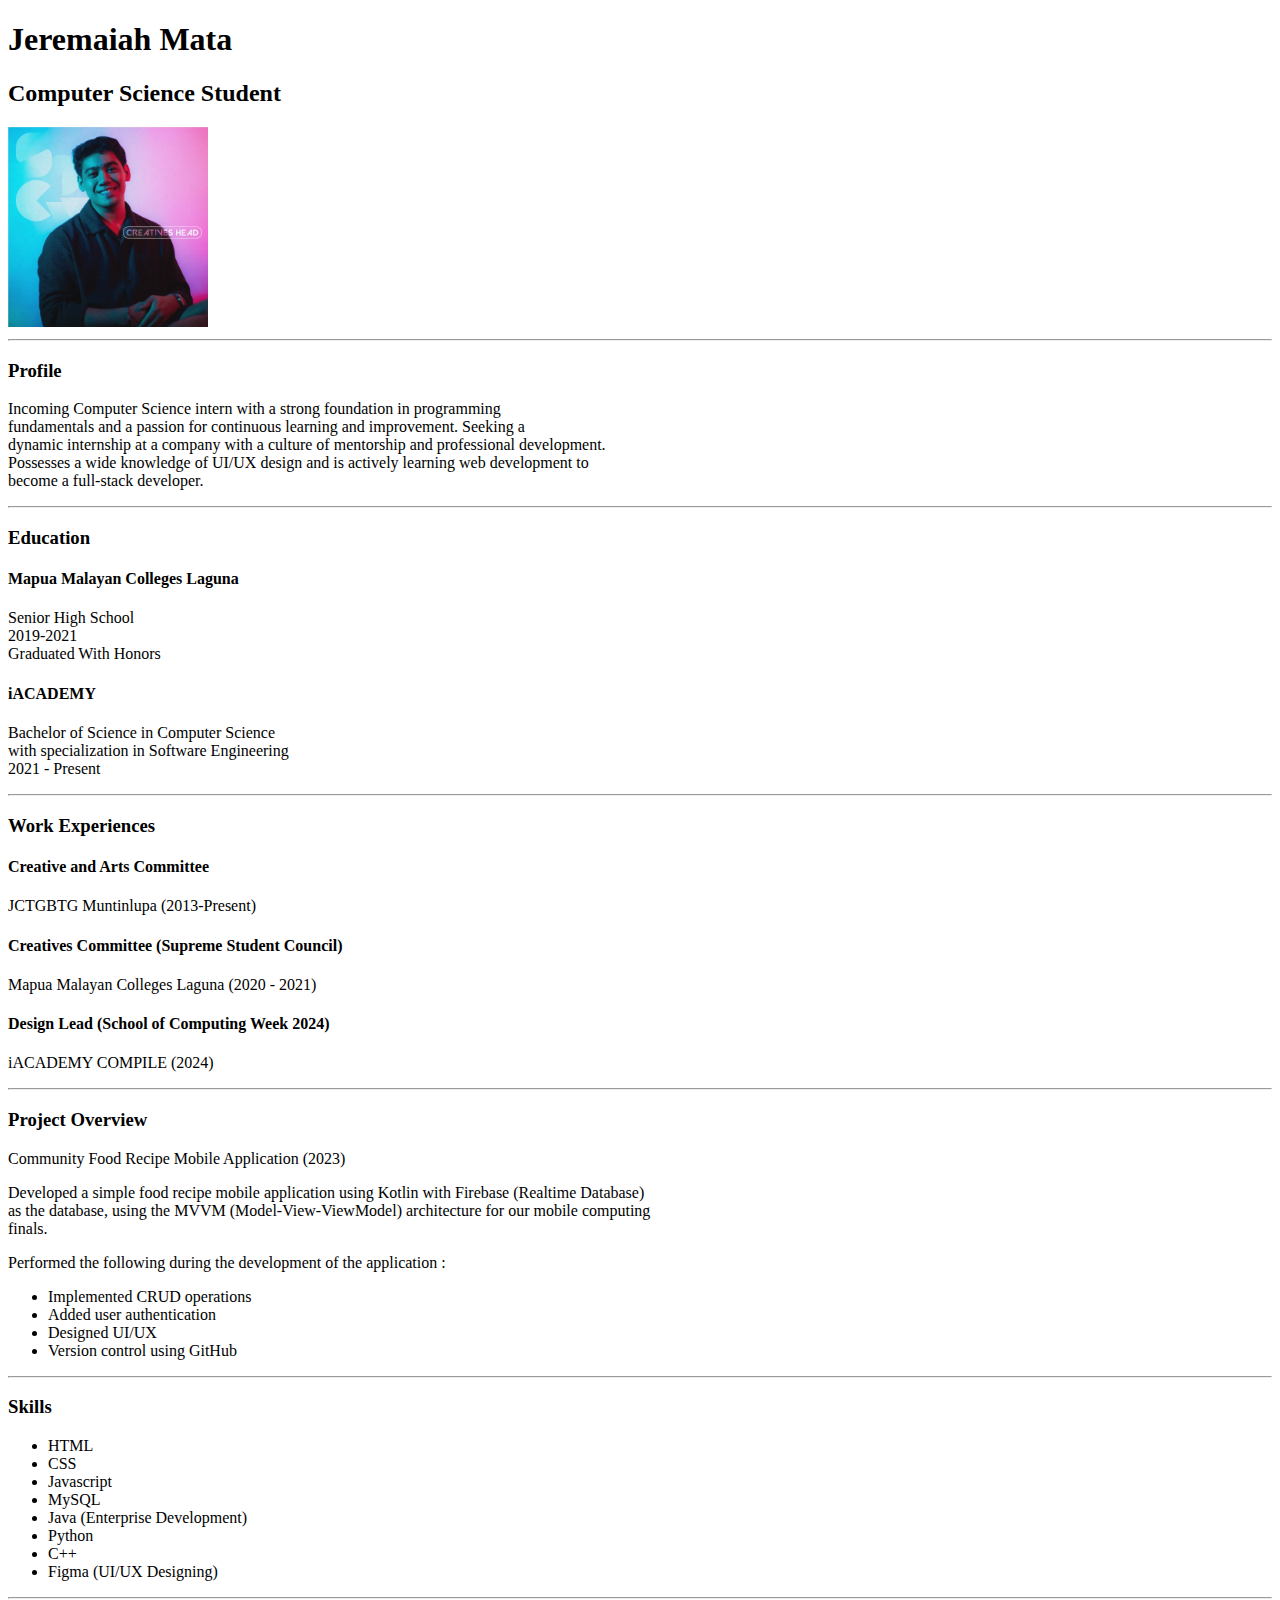
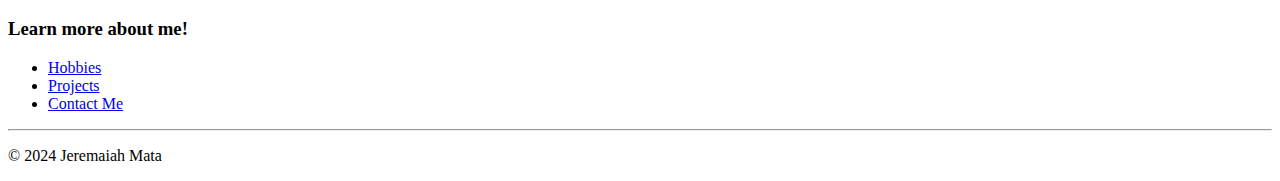
==== index.html @ 2be1faaf "Added index.html" ====
<!DOCTYPE html>
<html lang="en">
<head>
    <meta charset="UTF-8">
    <title>My Resume</title>
</head>
<body>

<!-- Summary or objective statement

Education (list degrees, schools, and dates)

Work experience (list job titles, employers, dates, and responsibilities)

Skills (list relevant skills or areas of expertise)

Awards, certifications, or other achievements (list any relevant awards, certifications, or other accomplishments) -->

<!--BASIC INFORMATION-->
<h1>Jeremaiah Mata</h1>
<h2>Computer Science Student</h2>
<img src="./assets/images/Jeremaiah.jpg" height="200"alt="Jeremaiah Mata">

<hr/>

<h3>Profile</h3>

<p>Incoming Computer Science intern with a strong foundation in programming <br>
    fundamentals and a passion for continuous learning and improvement. Seeking a <br>
    dynamic internship at a company with a culture of mentorship and professional development. <br>
    Possesses a wide knowledge of UI/UX design and is actively learning web development to <br>
    become a full-stack developer. </p>

<hr/>

<h3>Education</h3>

<h4>Mapua Malayan Colleges Laguna</h4>
<p>Senior High School <br>
   2019-2021 <br>
   Graduated With Honors</p>

<h4>iACADEMY</h4>
<p>Bachelor of Science in Computer Science <br>
   with specialization in Software Engineering <br>
   2021 - Present</p>

<hr/>

<h3>Work Experiences</h3>

<h4>Creative and Arts Committee</h4>
<p>JCTGBTG Muntinlupa (2013-Present)</p>

<h4>Creatives Committee (Supreme Student Council)</h4>
<p>Mapua Malayan Colleges Laguna (2020 - 2021)</p>

<h4>Design Lead (School of Computing Week 2024)</h4>
<p>iACADEMY COMPILE (2024)</p>

<hr/>

<h3>Project Overview</h3>
<p>Community Food Recipe Mobile Application (2023)</p>

<p>Developed a simple food recipe mobile application using Kotlin with Firebase (Realtime Database) <br>
  as the database, using the MVVM (Model-View-ViewModel) architecture for our mobile computing <br>
  finals.
</p>

<p>Performed the following during the development of the application :</p>

<ul>
    <li>Implemented CRUD operations</li>
    <li>Added user authentication</li>
    <li>Designed UI/UX</li>
    <li>Version control using GitHub</li>
</ul>

<hr/>

<h3>Skills</h3>

<ul>
    <li>HTML</li>
    <li>CSS</li>
    <li>Javascript</li>
    <li>MySQL</li>
    <li>Java (Enterprise Development)</li>
    <li>Python</li>
    <li>C++</li>
    <li>Figma (UI/UX Designing)</li>

</ul>

<hr/>

<h3>Learn more about me!</h3>

<ul>
    <li><a href="./public/hobbies.html">Hobbies</a></li>
    <li><a href="./public/projects.html">Projects</a></li>
    <li><a href="./public/contact.html">Contact Me</a></li>
</ul>

<hr/>
    
<footer>

    <p>© 2024 Jeremaiah Mata </p>

</footer>

</body>
</html>
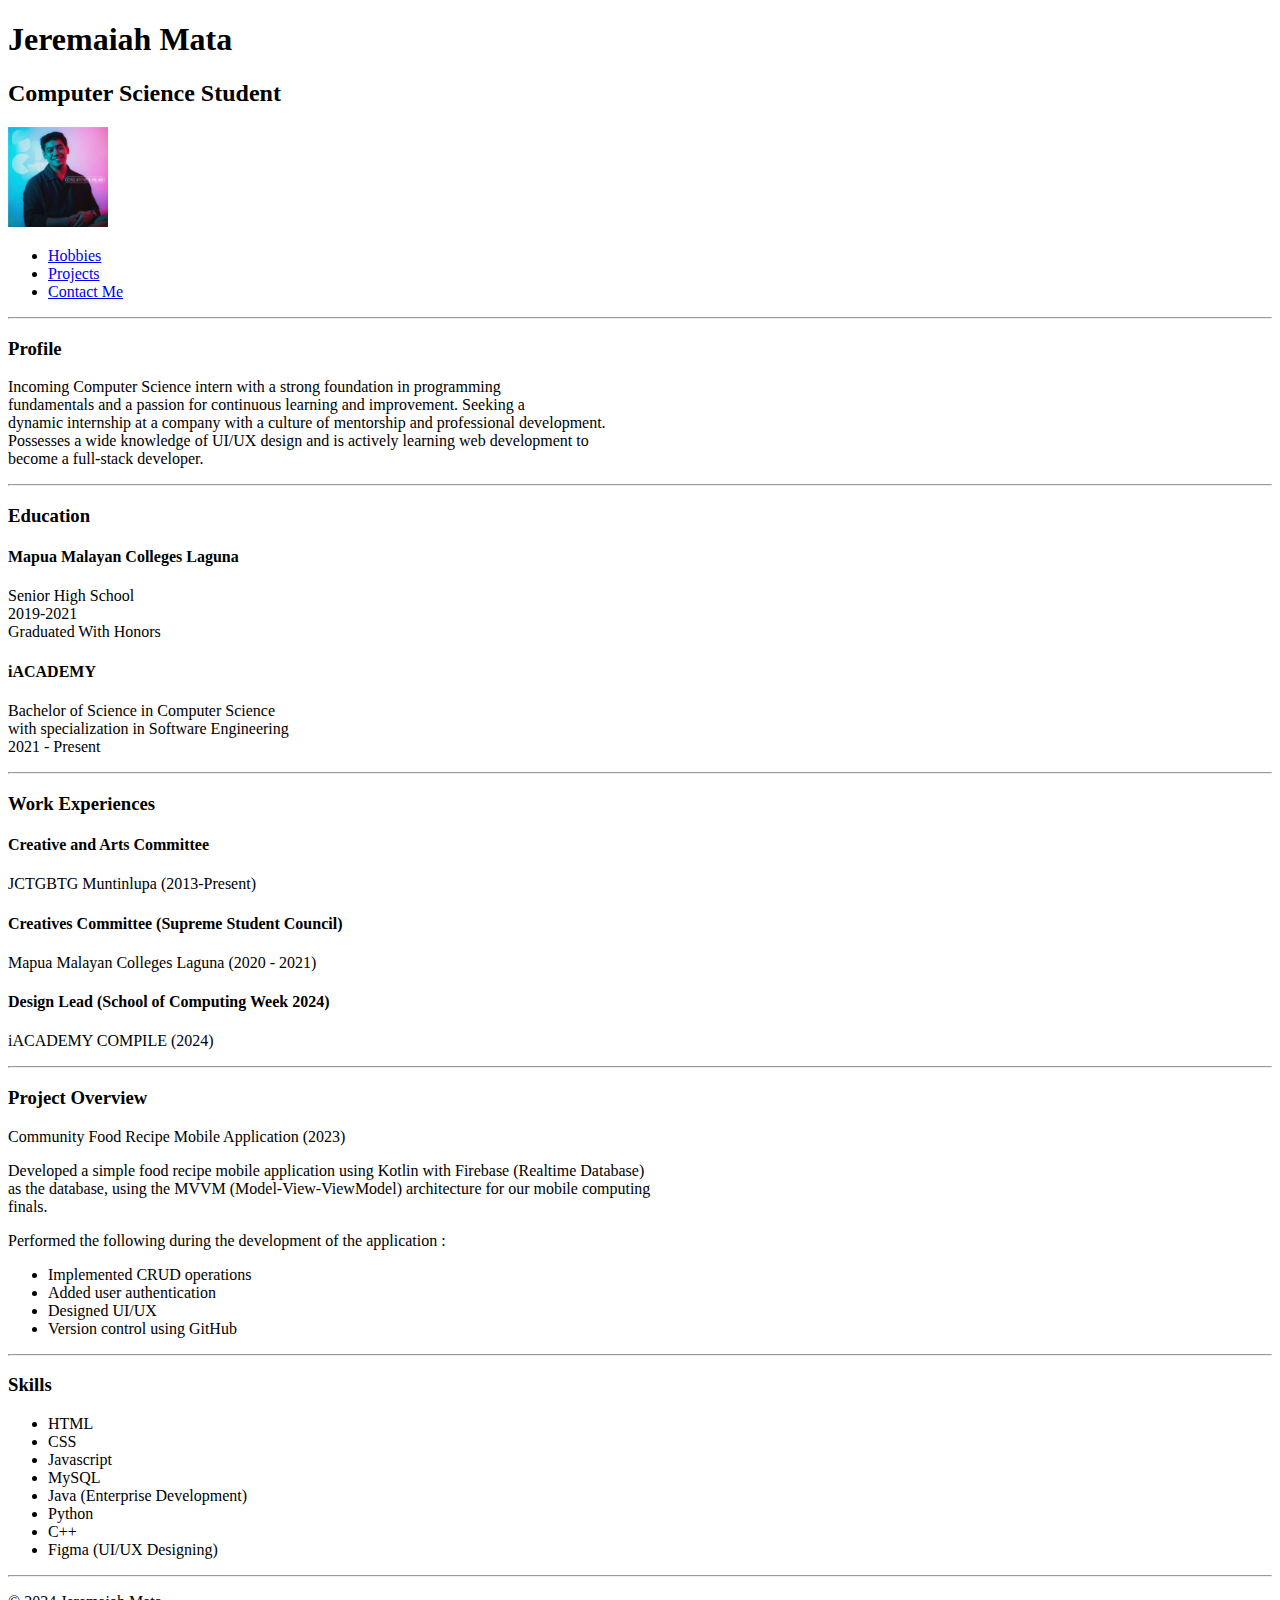
==== commit 4f07b139: "Added Contacts, Hobbies, and Projects page. Added images Updated main page." ====
--- a/index.html
+++ b/index.html
@@ -19,7 +19,13 @@
 <!--BASIC INFORMATION-->
 <h1>Jeremaiah Mata</h1>
 <h2>Computer Science Student</h2>
-<img src="./assets/images/Jeremaiah.jpg" height="200"alt="Jeremaiah Mata">
+<img src="./assets/images/Jeremaiah.jpg" height="100"alt="Jeremaiah Mata">
+
+<ul>
+    <li><a href="./public/hobbies.html">Hobbies</a></li>
+    <li><a href="./public/projects.html">Projects</a></li>
+    <li><a href="./public/contact.html">Contact Me</a></li>
+</ul>
 
 <hr/>
 
@@ -94,22 +100,9 @@
 </ul>
 
 <hr/>
-
-<h3>Learn more about me!</h3>
-
-<ul>
-    <li><a href="./public/hobbies.html">Hobbies</a></li>
-    <li><a href="./public/projects.html">Projects</a></li>
-    <li><a href="./public/contact.html">Contact Me</a></li>
-</ul>
-
-<hr/>
     
 <footer>
-
     <p>© 2024 Jeremaiah Mata </p>
-
 </footer>
-
 </body>
 </html>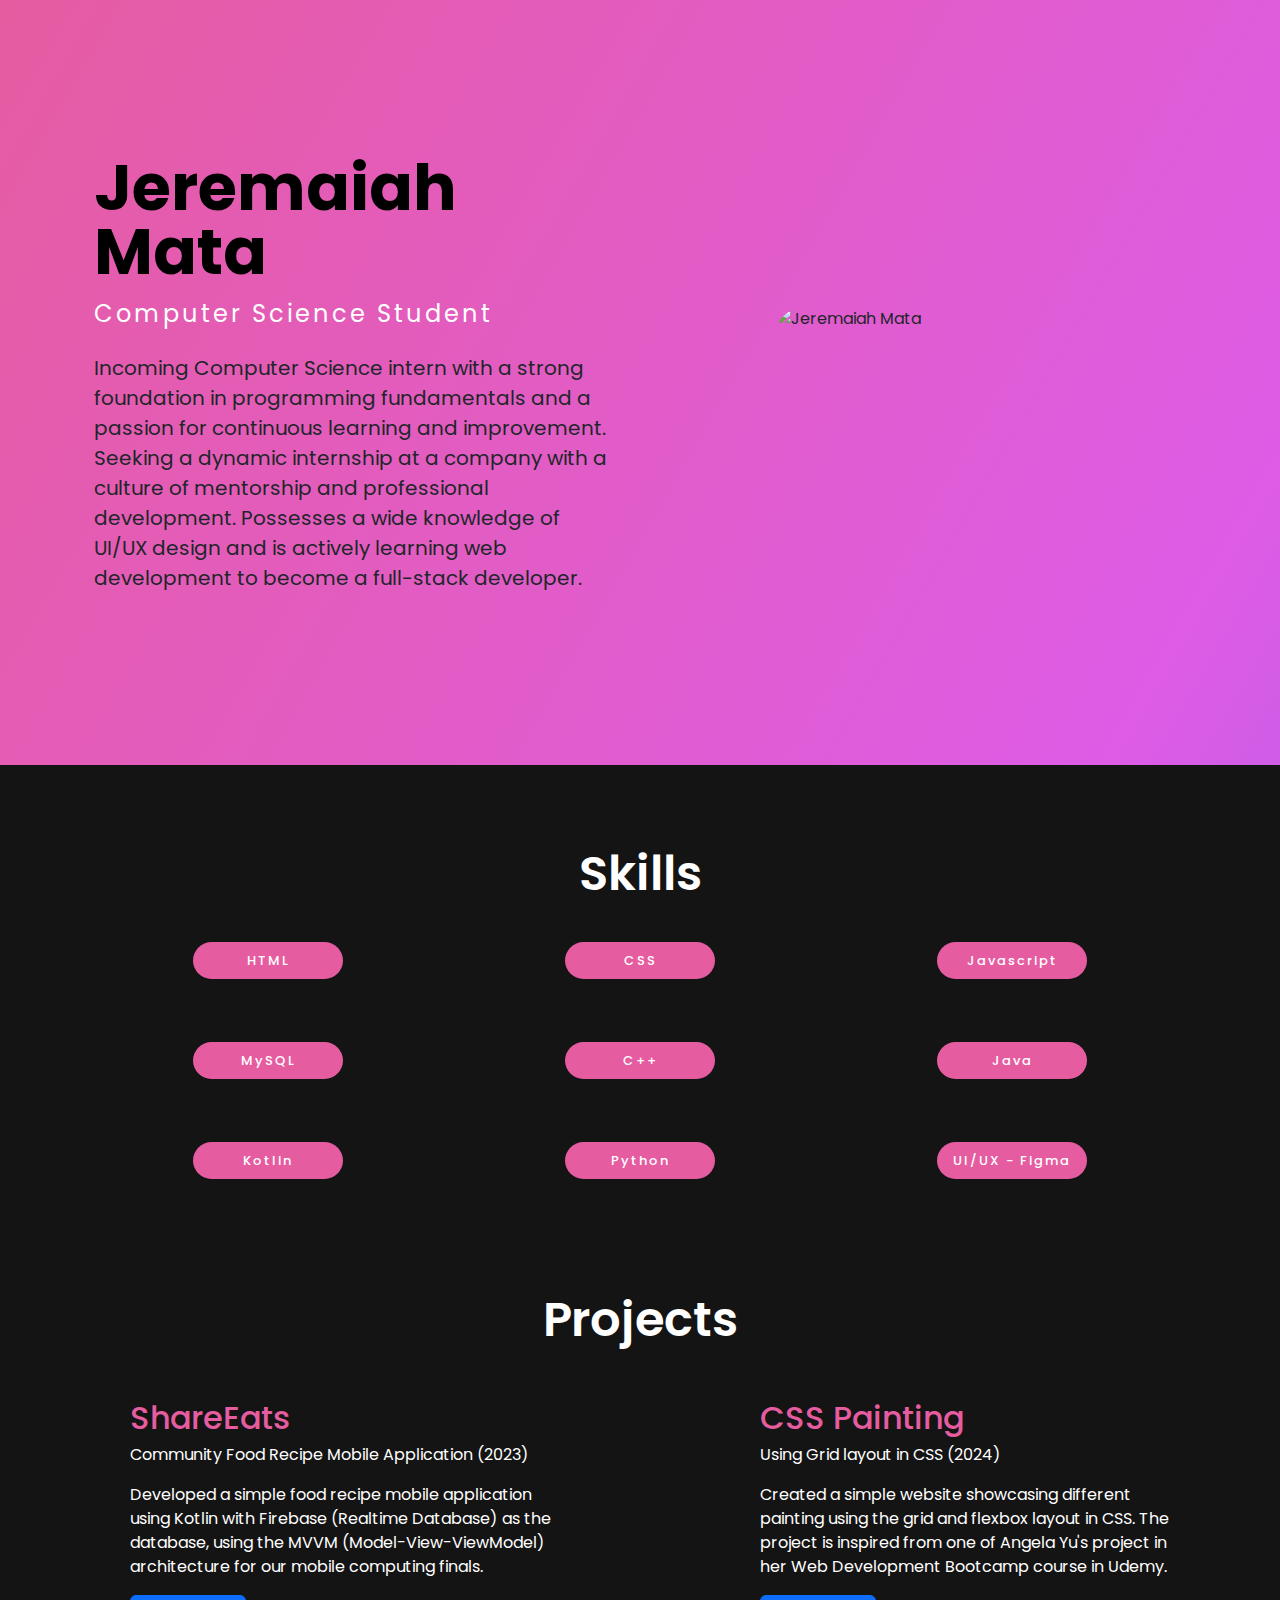
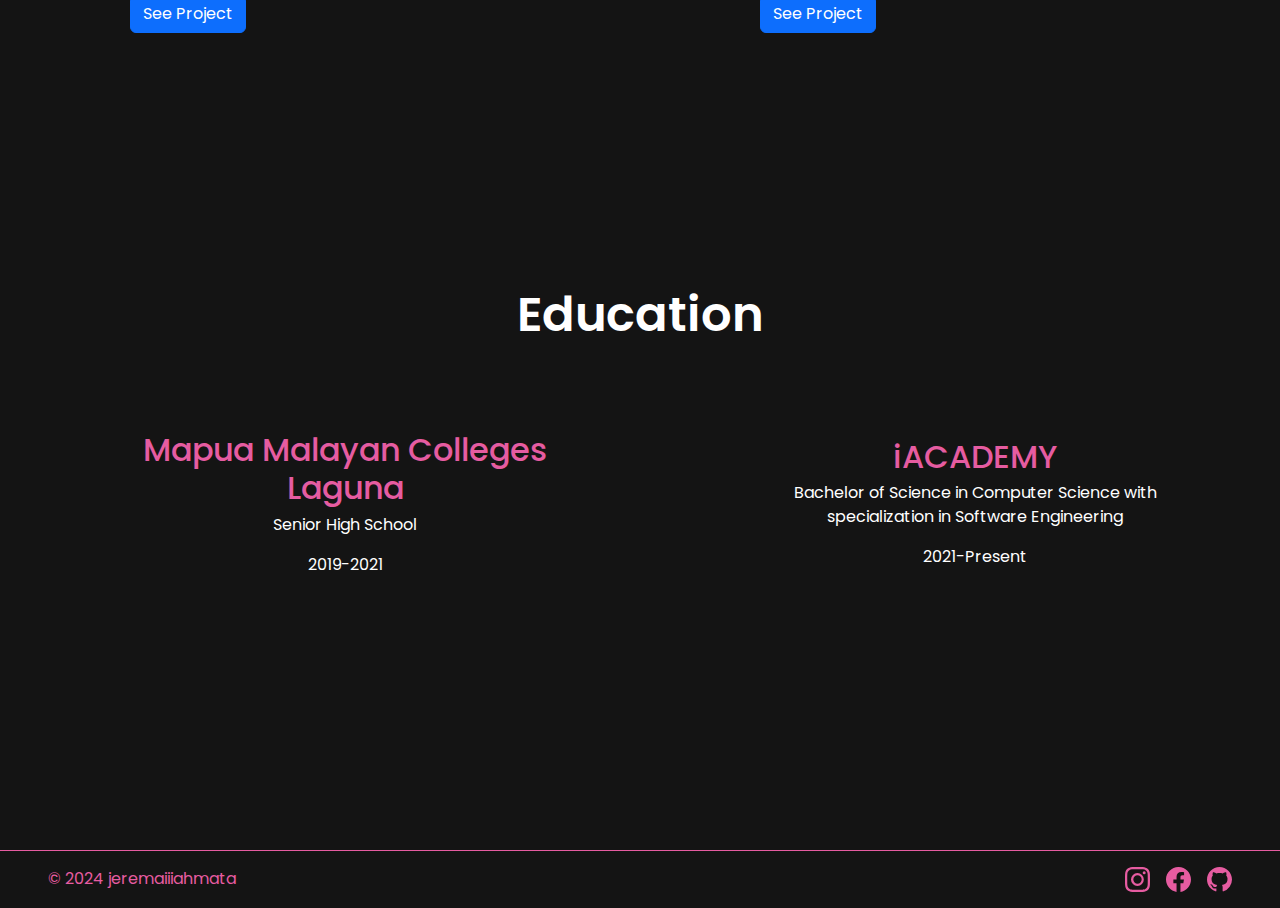
==== commit 3455dfa7: "Added styling (CSS) Updated index.html" ====
--- a/index.html
+++ b/index.html
@@ -2,107 +2,155 @@
 <html lang="en">
 <head>
     <meta charset="UTF-8">
-    <title>My Resume</title>
+    <meta name="viewport" content="width=device-width, initial-scale=1.0">
+    <title>jeremaiiiahmata</title>
+    <link rel="icon" href="./assets/images/Astro.jpeg" type="image/icon type">
+    <link href="https://cdn.jsdelivr.net/npm/bootstrap@5.3.3/dist/css/bootstrap.min.css" rel="stylesheet" integrity="sha384-QWTKZyjpPEjISv5WaRU9OFeRpok6YctnYmDr5pNlyT2bRjXh0JMhjY6hW+ALEwIH" crossorigin="anonymous">
+    <link rel="stylesheet" href="style.css">
 </head>
 <body>
+    
+<section class="hero gradient-background" id="title">
+    <div class="container container-hero col-xxl-8 px-4">
+        <div class="row flex-lg-row-reverse align-items-center g-5 py-5">
+          <div class="col-10 col-sm-8 col-lg-6">
+            <img src="./assets/images/jeremaiah.jpg" class="d-block mx-lg-auto img-fluid" width="300" height="150" alt="Jeremaiah Mata" loading="lazy">
+            </div>
+          <div class="col-lg-6">
+            <h1 class="display-5 fw-bold text-body-emphasis lh-1 mb-3"> Jeremaiah Mata </h1>
+            <h2> Computer Science Student </h2>
+            <p class="lead fw-normal mt-4">Incoming Computer Science intern with a strong foundation in programming
+                fundamentals and a passion for continuous learning and improvement. Seeking a
+                dynamic internship at a company with a culture of mentorship and professional development.
+                Possesses a wide knowledge of UI/UX design and is actively learning web development to
+                become a full-stack developer.</p>
+          </div>
+        </div>
+      </div>
+</section>
 
-<!-- Summary or objective statement
+<section div id="skills">
 
-Education (list degrees, schools, and dates)
+    <div class="container">
+        <h3>Skills</h3>
+    </div>
+    
+    <div class="container container-skills">
+        <div class="grid-container">
+            <div class="badge item-1 rounded-pill">HTML</div>
+            <div class="badge item-2 rounded-pill">CSS</div>
+            <div class="badge item-3 rounded-pill">Javascript</div>
+            <div class="badge item-4 rounded-pill">MySQL</div>
+            <div class="badge item-5 rounded-pill">C++</div>
+            <div class="badge item-6 rounded-pill">Java</div>
+            <div class="badge item-7 rounded-pill">Kotlin</div>
+            <div class="badge item-8 rounded-pill">Python</div>
+            <div class="badge item-9 rounded-pill">UI/UX - Figma</div>
+        </div>
+    </div>
 
-Work experience (list job titles, employers, dates, and responsibilities)
+</section>
 
-Skills (list relevant skills or areas of expertise)
+<section id="projects">
 
-Awards, certifications, or other achievements (list any relevant awards, certifications, or other accomplishments) -->
+    <div class="container">
+        <h3>Projects</h3>
+    </div>
+    
+    <div class="container-projects">
+        <div class="grid-container-projects">
+            <div class="grid-item project">
+                <h4>ShareEats</h4>
+                <p>Community Food Recipe Mobile Application (2023)</p>
 
-<!--BASIC INFORMATION-->
-<h1>Jeremaiah Mata</h1>
-<h2>Computer Science Student</h2>
-<img src="./assets/images/Jeremaiah.jpg" height="100"alt="Jeremaiah Mata">
+                <p>Developed a simple food recipe mobile application using Kotlin with Firebase (Realtime Database)
+                as the database, using the MVVM (Model-View-ViewModel) architecture for our mobile computing
+                finals.</p>
+                <a href="#"><button class="btn btn-primary" type="submit">See Project</button></a>
+            </div>
 
-<ul>
-    <li><a href="./public/hobbies.html">Hobbies</a></li>
-    <li><a href="./public/projects.html">Projects</a></li>
-    <li><a href="./public/contact.html">Contact Me</a></li>
-</ul>
+            <div class="grid-item project">
+                <h4>CSS Painting</h4>
+                <p>Using Grid layout in CSS (2024)</p>
 
-<hr/>
+                <p>Created a simple website showcasing different painting using the grid and flexbox layout in CSS.
+                    The project is inspired from one of Angela Yu's project in her Web Development Bootcamp course in Udemy.
+                </p>
+                <a href="#"><button class="btn btn-primary" type="submit">See Project</button></a>
+            </div>
 
-<h3>Profile</h3>
+        </div>
+    </div>
 
-<p>Incoming Computer Science intern with a strong foundation in programming <br>
-    fundamentals and a passion for continuous learning and improvement. Seeking a <br>
-    dynamic internship at a company with a culture of mentorship and professional development. <br>
-    Possesses a wide knowledge of UI/UX design and is actively learning web development to <br>
-    become a full-stack developer. </p>
 
-<hr/>
+</section>
 
-<h3>Education</h3>
+<section id="education">
 
-<h4>Mapua Malayan Colleges Laguna</h4>
-<p>Senior High School <br>
-   2019-2021 <br>
-   Graduated With Honors</p>
+    <div class="container">
+        <h3>Education</h3>
+    </div>
+    
+    <div class="container-projects">
+        <div class="grid-container-projects">
+            <div class="grid-item education">
+                <h4>Mapua Malayan Colleges Laguna</h4>
+                <p>Senior High School</p>
+                
+                <p>2019-2021</p>
+            </div>
 
-<h4>iACADEMY</h4>
-<p>Bachelor of Science in Computer Science <br>
-   with specialization in Software Engineering <br>
-   2021 - Present</p>
+            <div class="grid-item education">
+                <h4>iACADEMY</h4>
+                <p>Bachelor of Science in Computer Science
+                with specialization in Software Engineering</p>
 
-<hr/>
+                <p>2021-Present</p>
+            </div>
 
-<h3>Work Experiences</h3>
+        </div>
+    </div>
 
-<h4>Creative and Arts Committee</h4>
-<p>JCTGBTG Muntinlupa (2013-Present)</p>
+</section>
 
-<h4>Creatives Committee (Supreme Student Council)</h4>
-<p>Mapua Malayan Colleges Laguna (2020 - 2021)</p>
+<section id="footer">
+    <div class="container-footer">
+        <footer class="d-flex flex-wrap justify-content-between align-items-center py-3 mt-5 px-5">
+          <div class="col-md-4 d-flex align-items-center">
+            <span class="mb-3 mb-md-0">© 2024 jeremaiiiahmata</span>
+          </div>
+      
+          <ul class="nav col-md-4 justify-content-end list-unstyled d-flex">
 
-<h4>Design Lead (School of Computing Week 2024)</h4>
-<p>iACADEMY COMPILE (2024)</p>
+            <li class="ms-3">
+                <a class="text-body-secondary" href="https://www.instagram.com/jeremaiiiahmata/">
+                <svg xmlns="http://www.w3.org/2000/svg" width="25" height="25" class="bi bi-instagram" viewBox="0 0 16 16">
+                    <path d="M8 0C5.829 0 5.556.01 4.703.048 3.85.088 3.269.222 2.76.42a3.9 3.9 0 0 0-1.417.923A3.9 3.9 0 0 0 .42 2.76C.222 3.268.087 3.85.048 4.7.01 5.555 0 5.827 0 8.001c0 2.172.01 2.444.048 3.297.04.852.174 1.433.372 1.942.205.526.478.972.923 1.417.444.445.89.719 1.416.923.51.198 1.09.333 1.942.372C5.555 15.99 5.827 16 8 16s2.444-.01 3.298-.048c.851-.04 1.434-.174 1.943-.372a3.9 3.9 0 0 0 1.416-.923c.445-.445.718-.891.923-1.417.197-.509.332-1.09.372-1.942C15.99 10.445 16 10.173 16 8s-.01-2.445-.048-3.299c-.04-.851-.175-1.433-.372-1.941a3.9 3.9 0 0 0-.923-1.417A3.9 3.9 0 0 0 13.24.42c-.51-.198-1.092-.333-1.943-.372C10.443.01 10.172 0 7.998 0zm-.717 1.442h.718c2.136 0 2.389.007 3.232.046.78.035 1.204.166 1.486.275.373.145.64.319.92.599s.453.546.598.92c.11.281.24.705.275 1.485.039.843.047 1.096.047 3.231s-.008 2.389-.047 3.232c-.035.78-.166 1.203-.275 1.485a2.5 2.5 0 0 1-.599.919c-.28.28-.546.453-.92.598-.28.11-.704.24-1.485.276-.843.038-1.096.047-3.232.047s-2.39-.009-3.233-.047c-.78-.036-1.203-.166-1.485-.276a2.5 2.5 0 0 1-.92-.598 2.5 2.5 0 0 1-.6-.92c-.109-.281-.24-.705-.275-1.485-.038-.843-.046-1.096-.046-3.233s.008-2.388.046-3.231c.036-.78.166-1.204.276-1.486.145-.373.319-.64.599-.92s.546-.453.92-.598c.282-.11.705-.24 1.485-.276.738-.034 1.024-.044 2.515-.045zm4.988 1.328a.96.96 0 1 0 0 1.92.96.96 0 0 0 0-1.92m-4.27 1.122a4.109 4.109 0 1 0 0 8.217 4.109 4.109 0 0 0 0-8.217m0 1.441a2.667 2.667 0 1 1 0 5.334 2.667 2.667 0 0 1 0-5.334"/>
+                </svg>
+                </a>
+            </li>
 
-<hr/>
+            <li class="ms-3">
+                <a class="text-body-secondary" href="https://www.facebook.com/alonalonalonwoosh/">
+                    <svg xmlns="http://www.w3.org/2000/svg" width="25" height="25" class="bi bi-facebook" viewBox="0 0 16 16">
+                        <path d="M16 8.049c0-4.446-3.582-8.05-8-8.05C3.58 0-.002 3.603-.002 8.05c0 4.017 2.926 7.347 6.75 7.951v-5.625h-2.03V8.05H6.75V6.275c0-2.017 1.195-3.131 3.022-3.131.876 0 1.791.157 1.791.157v1.98h-1.009c-.993 0-1.303.621-1.303 1.258v1.51h2.218l-.354 2.326H9.25V16c3.824-.604 6.75-3.934 6.75-7.951"/>
+                      </svg>
+                </a>
+            </li>
 
-<h3>Project Overview</h3>
-<p>Community Food Recipe Mobile Application (2023)</p>
+            <li class="ms-3">
+                <a class="text-body-secondary" href="https://github.com/jeremaiiiahmata">
+                    <svg xmlns="http://www.w3.org/2000/svg" width="25" height="25" class="bi bi-github" viewBox="0 0 16 16">
+                        <path d="M8 0C3.58 0 0 3.58 0 8c0 3.54 2.29 6.53 5.47 7.59.4.07.55-.17.55-.38 0-.19-.01-.82-.01-1.49-2.01.37-2.53-.49-2.69-.94-.09-.23-.48-.94-.82-1.13-.28-.15-.68-.52-.01-.53.63-.01 1.08.58 1.23.82.72 1.21 1.87.87 2.33.66.07-.52.28-.87.51-1.07-1.78-.2-3.64-.89-3.64-3.95 0-.87.31-1.59.82-2.15-.08-.2-.36-1.02.08-2.12 0 0 .67-.21 2.2.82.64-.18 1.32-.27 2-.27s1.36.09 2 .27c1.53-1.04 2.2-.82 2.2-.82.44 1.1.16 1.92.08 2.12.51.56.82 1.27.82 2.15 0 3.07-1.87 3.75-3.65 3.95.29.25.54.73.54 1.48 0 1.07-.01 1.93-.01 2.2 0 .21.15.46.55.38A8.01 8.01 0 0 0 16 8c0-4.42-3.58-8-8-8"/>
+                      </svg>
+                </a>
+            </li>
+          </ul>
+        </footer>
+      </div>
+</section>
 
-<p>Developed a simple food recipe mobile application using Kotlin with Firebase (Realtime Database) <br>
-  as the database, using the MVVM (Model-View-ViewModel) architecture for our mobile computing <br>
-  finals.
-</p>
 
-<p>Performed the following during the development of the application :</p>
 
-<ul>
-    <li>Implemented CRUD operations</li>
-    <li>Added user authentication</li>
-    <li>Designed UI/UX</li>
-    <li>Version control using GitHub</li>
-</ul>
-
-<hr/>
-
-<h3>Skills</h3>
-
-<ul>
-    <li>HTML</li>
-    <li>CSS</li>
-    <li>Javascript</li>
-    <li>MySQL</li>
-    <li>Java (Enterprise Development)</li>
-    <li>Python</li>
-    <li>C++</li>
-    <li>Figma (UI/UX Designing)</li>
-
-</ul>
-
-<hr/>
-    
-<footer>
-    <p>© 2024 Jeremaiah Mata </p>
-</footer>
 </body>
 </html>--- a/style.css
+++ b/style.css
@@ -0,0 +1,189 @@
+@import url('https://fonts.googleapis.com/css2?family=Cormorant+Garamond:ital,wght@0,300;0,400;0,500;0,600;0,700;1,300;1,400;1,500;1,600;1,700&family=Montserrat:ital,wght@0,100..900;1,100..900&family=Poppins:ital,wght@0,100;0,200;0,300;0,400;0,500;0,600;0,700;0,800;0,900;1,100;1,200;1,300;1,400;1,500;1,600;1,700;1,800;1,900&display=swap');
+
+.gradient-background {
+    background: linear-gradient(300deg, #5C61E6, #DE5CE6, #E65CA1);
+    background-size: 180% 180%;
+    animation: gradient-animation 18s ease infinite;
+  }
+  
+  @keyframes gradient-animation {
+    0% {
+      background-position: 0% 50%;
+    }
+    50% {
+      background-position: 100% 50%;
+    }
+    100% {
+      background-position: 0% 50%;
+    }
+  }
+
+  body{
+    font-family: 'Poppins', sans-serif;
+    background-color: #141414;
+  }
+
+  .container-hero{
+    height: 85vh;
+    align-content: center;
+  }
+
+  .hero img{
+    border-radius: 30px;
+  }
+
+  .hero h1{
+    font-size: 64px;
+    font-weight: 700;
+  }
+
+  .hero h2{
+    color: white;
+    font-weight: 400;
+    font-size : 24px;
+    letter-spacing: 3px;
+  }
+
+  .container h3{
+    margin-top: 50px;
+    padding-top: 30px;
+    text-align: center;
+    align-items: center;
+    font-weight: 600;
+    font-size: 48px;
+    color: white;
+  }
+
+  .container-skills{
+    margin-bottom: 10px;
+    width: 100%;
+    display: flex;
+    justify-content: center;
+    align-items: center;
+  }
+
+  .grid-container{
+    height: 300px;
+    width: 100%;
+    display: grid;
+    grid-template-columns: 1fr 1fr 1fr;
+    grid-template-rows: 1fr 1fr 1fr;
+    align-items: center;
+    justify-items: center;
+  }
+
+  .badge{
+    background-color: #E65CA1;
+    width: 150px;
+    height: 37.5px;
+    margin-left: 5px;
+    margin-right: 5px;
+    text-align: center;
+    align-content: center;
+    letter-spacing: 2px;
+    font-weight: 500;
+    font-size: 13px;
+  }
+
+  .item-1{
+    grid-column: 1 / 2;
+    grid-row: 1 / 2;
+  }
+
+  .item-2{
+    grid-column: 2 / 3;
+    grid-row: 1 / 2;
+  }
+
+  .item-3{
+    grid-column: 3 / 4;
+    grid-row: 1 / 2;
+  }
+
+  .item-4{
+    grid-column: 1 / 2;
+    grid-row: 2 / 3;
+  }
+
+  .item-5{
+    grid-column: 2 / 3;
+    grid-row: 2 / 3;
+  }
+
+  .item-6{
+    grid-column: 3 / 4;
+    grid-row: 2 / 3;
+  }
+
+  .item-7{
+    grid-column: 1 / 2;
+    grid-row: 3 / 4;
+  }
+
+  .item-8{
+    grid-column: 2 / 3;
+    grid-row: 3 / 4;
+  }
+
+  .item-9{
+    grid-column: 3 / 4;
+    grid-row: 3 / 4;
+  }
+
+  .container-footer > footer a{
+    fill: #E65CA1;
+  }
+
+  .container-footer > footer span{
+    color: #E65CA1;
+  }
+
+  footer{
+    border-top: 1px solid #E65CA1;
+  }
+
+  #projects{
+    margin-top: 50px;
+  }
+
+  .container-projects{
+    height: 450px;
+    padding-left: 10px;
+    padding-right: 10px;
+  }
+
+  .grid-item{
+    display: block;
+    height: 60%;
+    width: 100%;
+    justify-content: start;
+    align-content: center;
+    text-align: start;
+    margin: 20px;
+    padding-left: 100px;
+    padding-right: 100px;
+  }
+
+  .grid-item h4{
+    color: #E65CA1;
+    margin-top: 10px;
+    margin-bottom: 5px;
+    font-size: 32px;
+  }
+
+  .grid-item p{
+    color: white;
+  }
+
+  .grid-container-projects{
+    display: grid;
+    width: 100%;
+    height: 100%;
+    grid-template-columns: 1fr 1fr;
+    grid-template-rows:1fr;
+  }
+
+  .grid-item.education{
+   text-align: center;
+  }
+
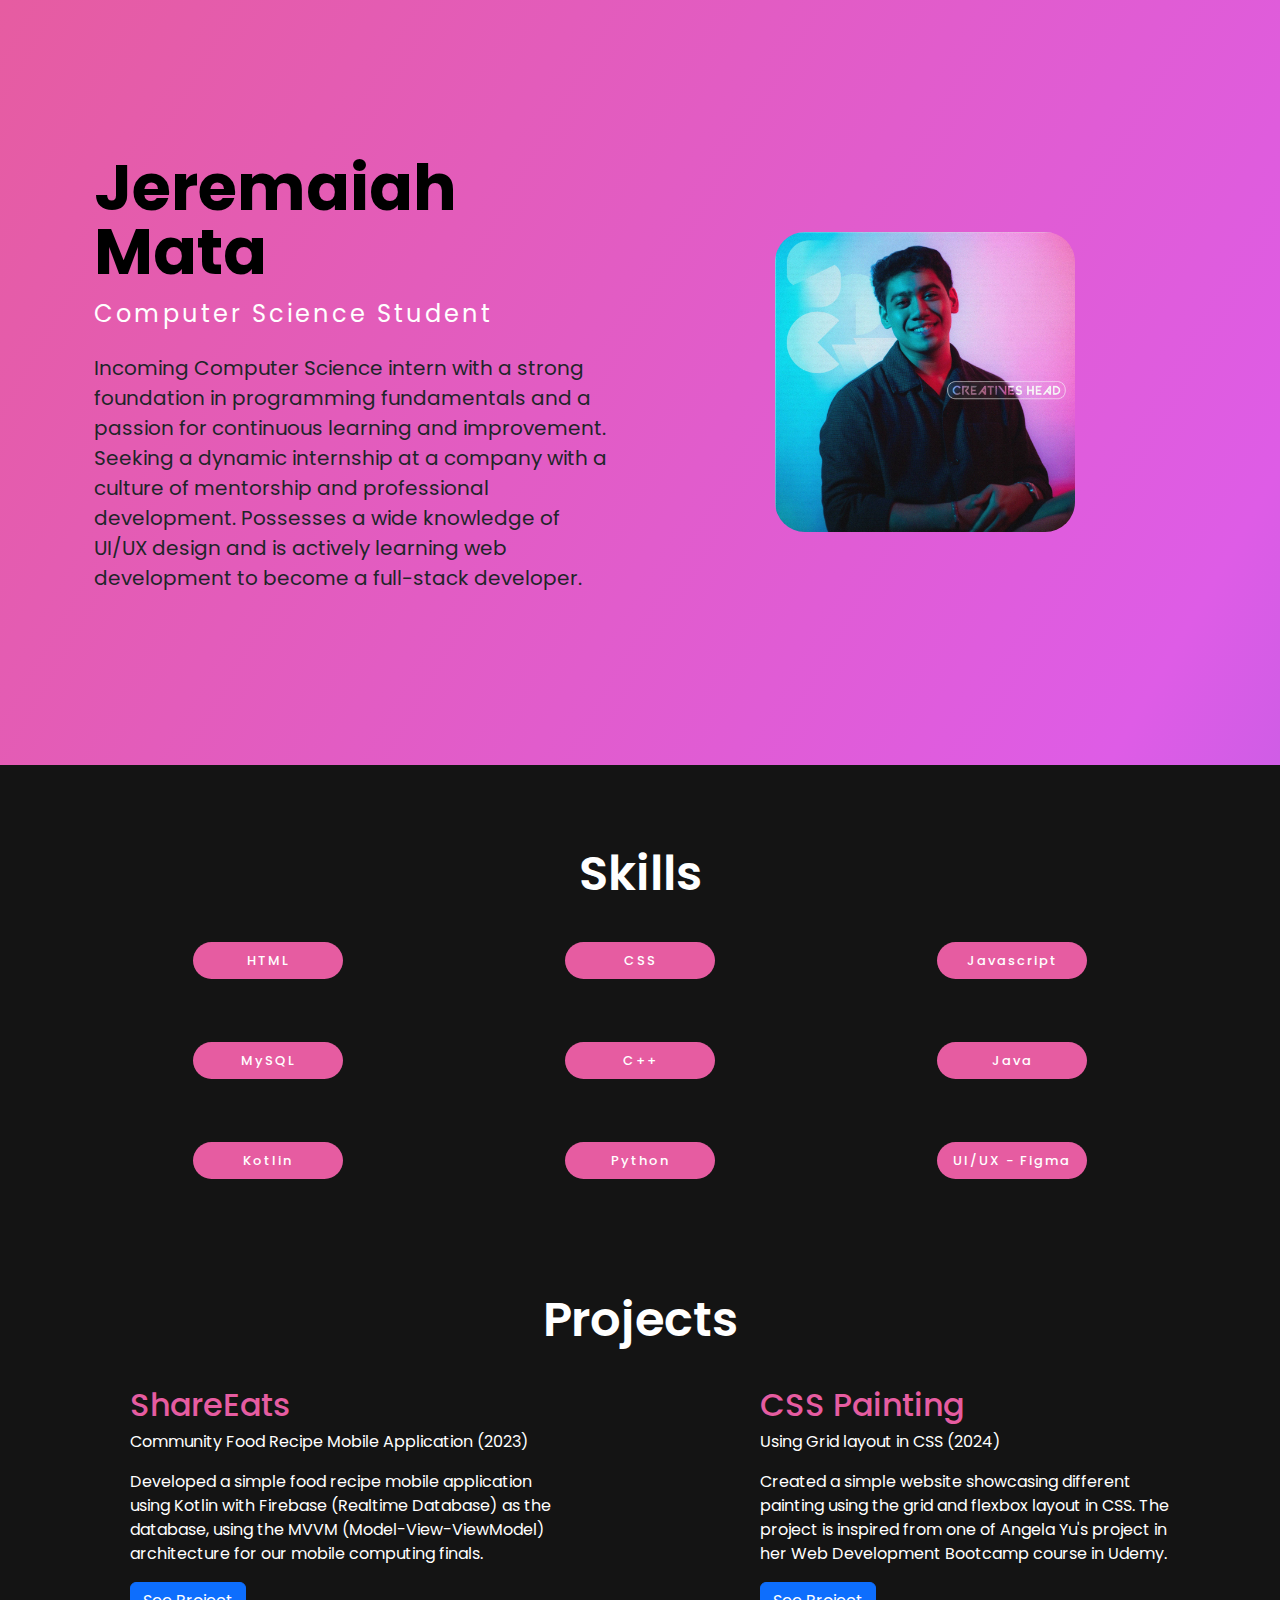
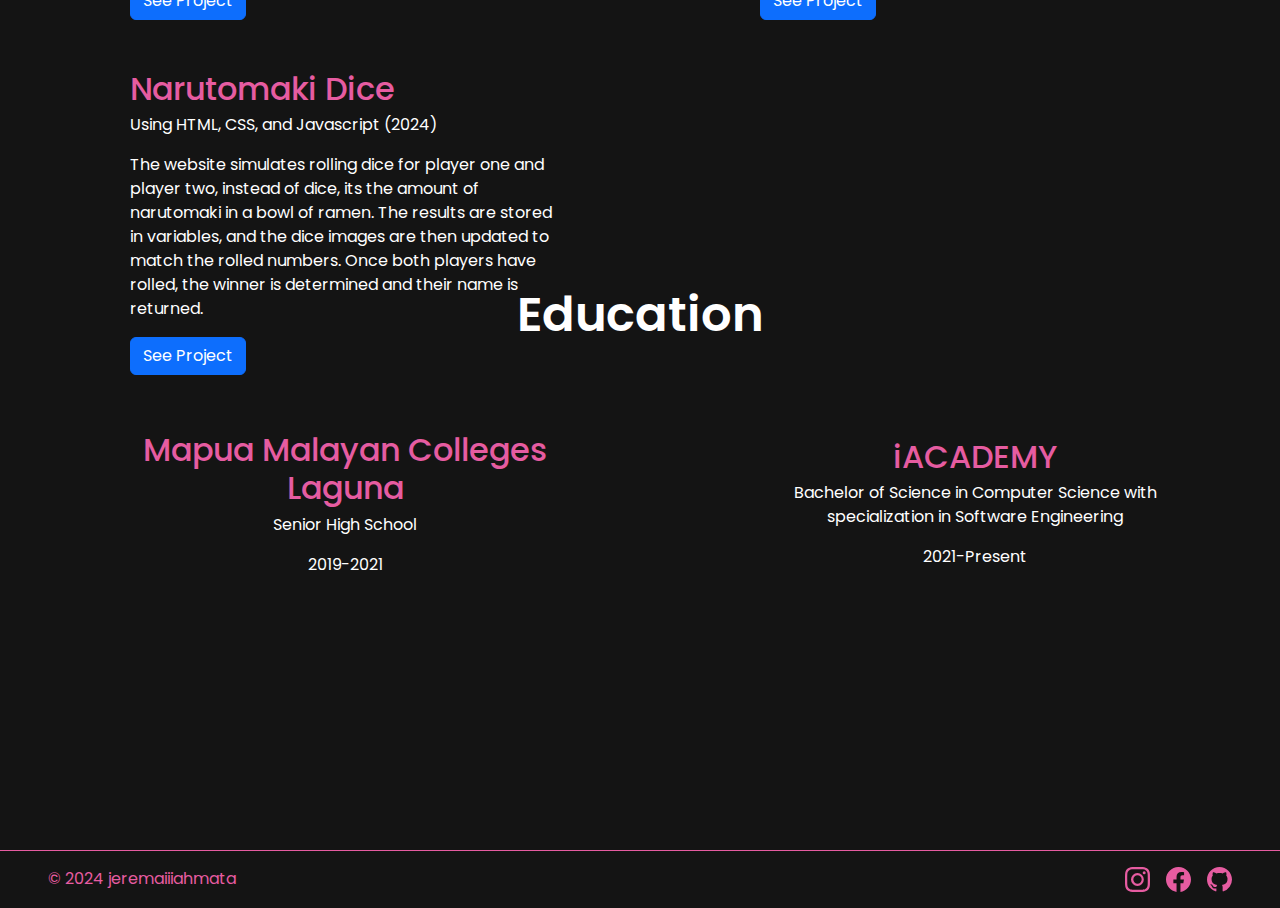
==== commit 2ca5263b: "Modified index.html" ====
--- a/index.html
+++ b/index.html
@@ -10,7 +10,7 @@
 </head>
 <body>
     
-<section class="hero gradient-background" id="title">
+<section class="hero gradient-background id="title">
     <div class="container container-hero col-xxl-8 px-4">
         <div class="row flex-lg-row-reverse align-items-center g-5 py-5">
           <div class="col-10 col-sm-8 col-lg-6">
@@ -35,7 +35,7 @@
         <h3>Skills</h3>
     </div>
     
-    <div class="container container-skills">
+    <div class="container col-sm-12 container-skills">
         <div class="grid-container">
             <div class="badge item-1 rounded-pill">HTML</div>
             <div class="badge item-2 rounded-pill">CSS</div>
@@ -57,7 +57,7 @@
         <h3>Projects</h3>
     </div>
     
-    <div class="container-projects">
+    <div class="container-projects col-md-12">
         <div class="grid-container-projects">
             <div class="grid-item project">
                 <h4>ShareEats</h4>
@@ -77,6 +77,17 @@
                     The project is inspired from one of Angela Yu's project in her Web Development Bootcamp course in Udemy.
                 </p>
                 <a href="#"><button class="btn btn-primary" type="submit">See Project</button></a>
+            </div>
+
+            <div class="grid-item project">
+                <h4>Narutomaki Dice</h4>
+                <p>Using HTML, CSS, and Javascript (2024)</p>
+
+                <p>The website simulates rolling dice for player one and player two, instead of dice, its the amount of narutomaki in a bowl of ramen. 
+                    The results are stored in variables, and the dice images are then updated to match the rolled numbers. 
+                    Once both players have rolled, the winner is determined and their name is returned.
+                </p>
+                <a href="https://jeremaiiiahmata.github.io/Narutomaki-Dice/"><button class="btn btn-primary" type="submit">See Project</button></a>
             </div>
 
         </div>
